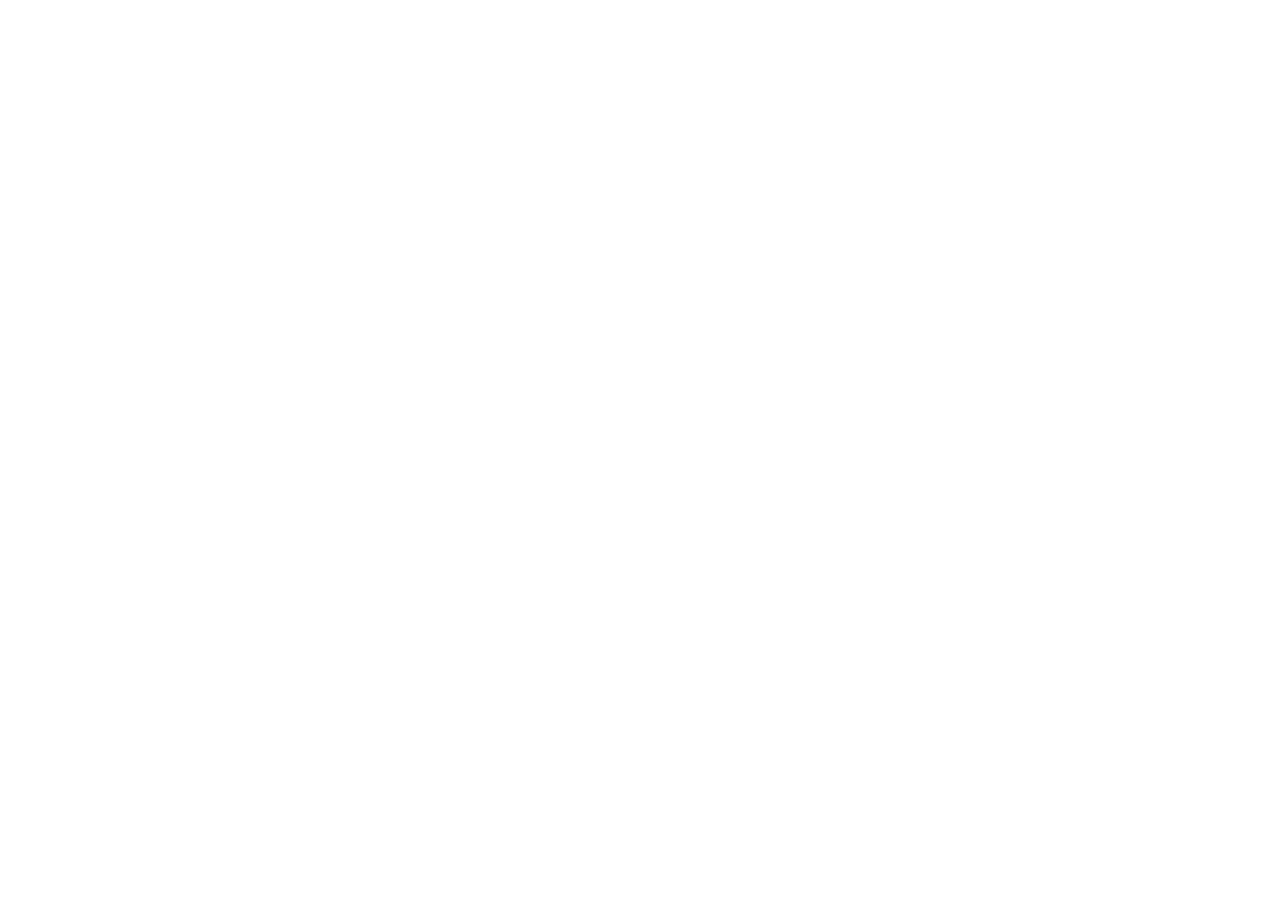
==== Projeto04-TelaLogin/index.html @ ea3cf7c1 "Tela login" ====
<!DOCTYPE html>
<html lang="en">
<head>
    <meta charset="UTF-8">
    <meta name="viewport" content="width=device-width, initial-scale=1.0">
    <title>Document</title>
</head>
<body>
    
</body>
</html>
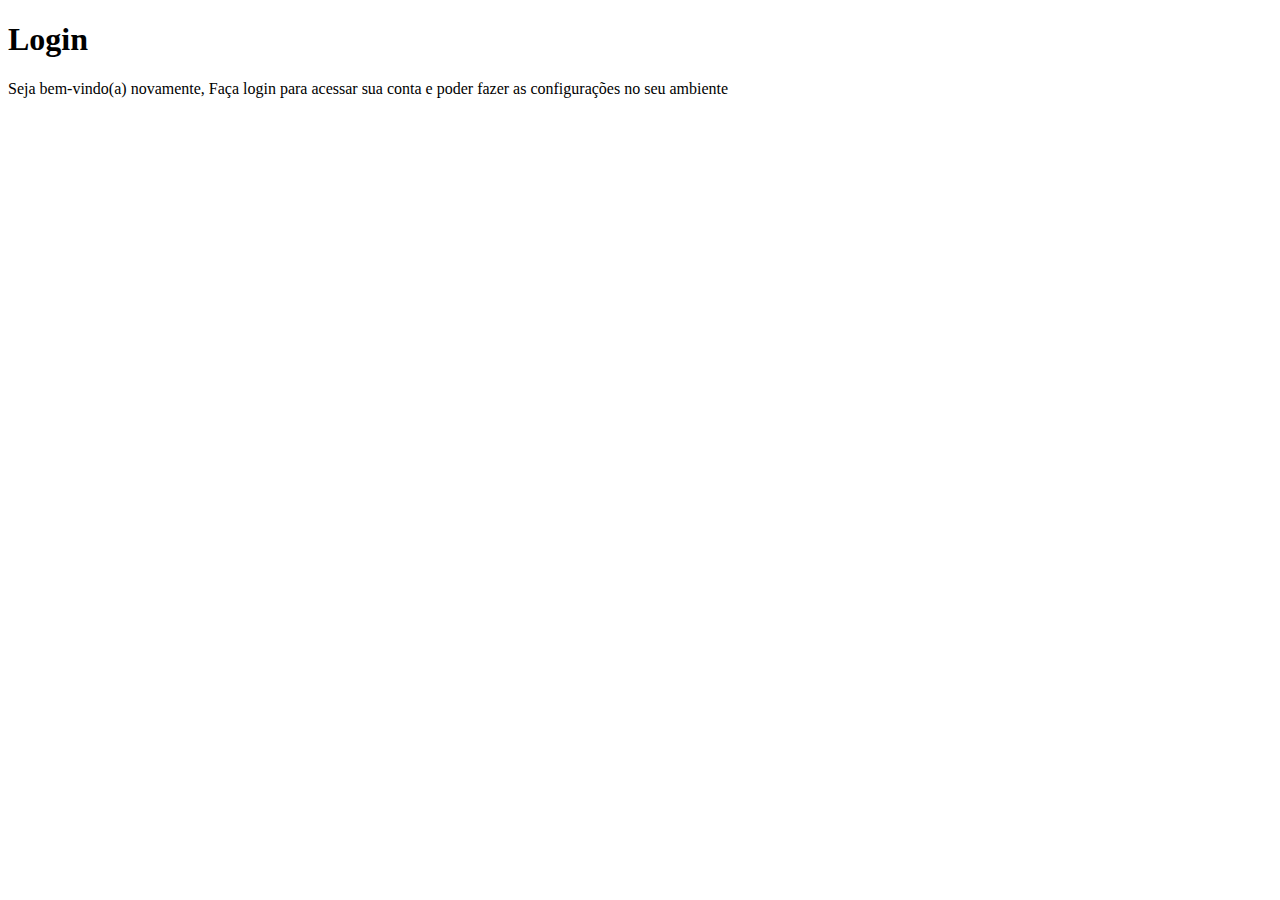
==== commit 625edf8e: "estrutura do projeto criada" ====
--- a/Projeto04-TelaLogin/index.html
+++ b/Projeto04-TelaLogin/index.html
@@ -1,11 +1,25 @@
 <!DOCTYPE html>
-<html lang="en">
+<html lang="pt-br">
 <head>
     <meta charset="UTF-8">
     <meta name="viewport" content="width=device-width, initial-scale=1.0">
-    <title>Document</title>
+    <title>Login</title>
+    <link rel="stylesheet" href="estilos/style.css">
 </head>
 <body>
+    <main>
+        <section id="login">
+            <div id="imagem">
+
+            </div>
+            <div id="formulario">
+                <h1>Login</h1>
+                <p>Seja bem-vindo(a) novamente, Faça login para acessar sua conta e poder fazer as configurações no seu ambiente </p>
+                <form action="login.php" method="post"></form>
+
+            </div>
+        </section>
+    </main>
     
 </body>
 </html>--- a/Projeto04-TelaLogin/estilos/style.css
+++ b/Projeto04-TelaLogin/estilos/style.css
@@ -0,0 +1,9 @@
+@charset "UTF-8";
+
+/*Paleta
+cor1:#464112
+cor2:#39310e
+cor3:#2d2109
+cor4:#201105
+cor5:#130100
+*/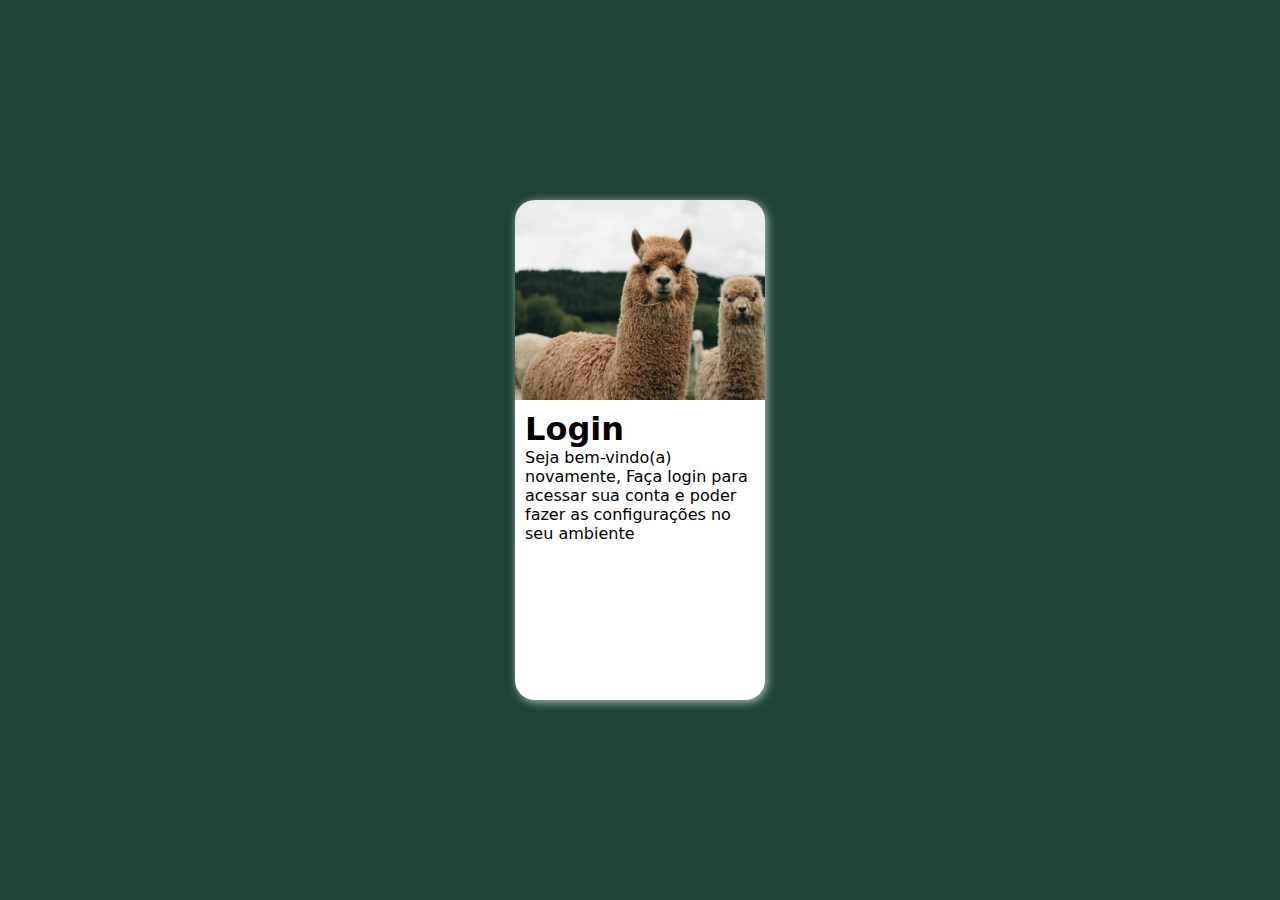
==== commit 2d0dedb1: "Mobile firts pronto" ====
--- a/Projeto04-TelaLogin/index.html
+++ b/Projeto04-TelaLogin/index.html
@@ -5,21 +5,27 @@
     <meta name="viewport" content="width=device-width, initial-scale=1.0">
     <title>Login</title>
     <link rel="stylesheet" href="estilos/style.css">
+    <link href="https://fonts.googleapis.com/css2?family=Material+Symbols+Outlined" rel="stylesheet" />
 </head>
 <body>
     <main>
         <section id="login">
             <div id="imagem">
-
+                
             </div>
             <div id="formulario">
                 <h1>Login</h1>
                 <p>Seja bem-vindo(a) novamente, Faça login para acessar sua conta e poder fazer as configurações no seu ambiente </p>
-                <form action="login.php" method="post"></form>
+                <form action="login.php" method="post">
+
+                </form>
 
             </div>
         </section>
     </main>
+    <script>
+       
+    </script>
     
 </body>
 </html>--- a/Projeto04-TelaLogin/estilos/style.css
+++ b/Projeto04-TelaLogin/estilos/style.css
@@ -1,9 +1,49 @@
 @charset "UTF-8";
 
 /*Paleta
-cor1:#464112
-cor2:#39310e
-cor3:#2d2109
-cor4:#201105
-cor5:#130100
-*/+cor1:#204437
+cor2:#365b4d
+cor3:#4c7163
+cor4: #618878
+cor5: #779e8e
+*/
+*{
+    font-family: system-ui, -apple-system, BlinkMacSystemFont, 'Segoe UI', Roboto, Oxygen, Ubuntu, Cantarell, 'Open Sans', 'Helvetica Neue', sans-serif;
+    padding: 0px;
+    margin: 0px;
+    box-sizing: border-box;
+
+}
+body,html{
+    background-color:#204437 ;
+    height: 100vh;
+    width: 100vw;
+}
+main{
+    height: 100vh;
+    width: 100vw;
+    position: relative;
+}
+section#login{
+    position: absolute;/*para centraizar*/
+    top: 50%;
+    left: 50%;
+    transform: translate(-50%,-50%);/*para centraizar*/
+    background-color: white;
+    width: 250px;
+    height: 500px;
+    border-radius: 20px;
+    overflow: hidden;
+    box-shadow: 2px 2px 10px rgba(255, 255, 255, 0.644)
+}
+section#login > div#imagem{
+    display: block;
+    background: #204437 url(../imagens/imagemIena.jpg) no-repeat;
+    background-size: cover;
+    background-position: top center;
+    height: 200px;
+}
+section#login > div#formulario{
+    display: block;
+    padding: 10px;
+}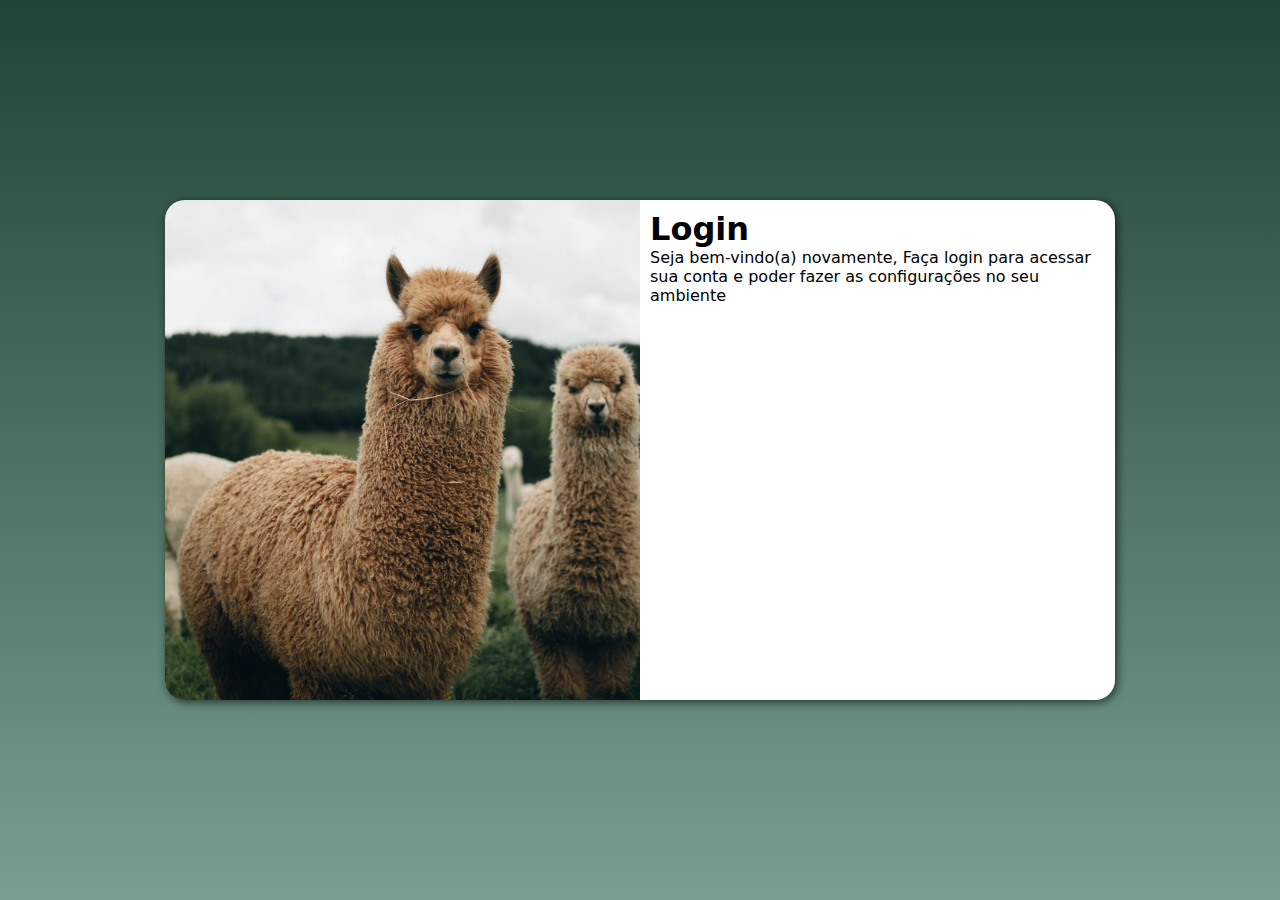
==== commit a9647ac2: "Media Query 100%" ====
--- a/Projeto04-TelaLogin/index.html
+++ b/Projeto04-TelaLogin/index.html
@@ -5,7 +5,8 @@
     <meta name="viewport" content="width=device-width, initial-scale=1.0">
     <title>Login</title>
     <link rel="stylesheet" href="estilos/style.css">
-    <link href="https://fonts.googleapis.com/css2?family=Material+Symbols+Outlined" rel="stylesheet" />
+    <link rel="stylesheet" href="estilos/media-query.css">
+
 </head>
 <body>
     <main>
--- a/Projeto04-TelaLogin/estilos/style.css
+++ b/Projeto04-TelaLogin/estilos/style.css
@@ -15,7 +15,7 @@
 
 }
 body,html{
-    background-color:#204437 ;
+    background-image: linear-gradient(to bottom, #204437, #365b4d,#4c7163,#618878, #779e8e);
     height: 100vh;
     width: 100vw;
 }
@@ -34,7 +34,10 @@
     height: 500px;
     border-radius: 20px;
     overflow: hidden;
-    box-shadow: 2px 2px 10px rgba(255, 255, 255, 0.644)
+    box-shadow: 2px 2px 10px rgba(0, 0, 0, 0.644);
+
+    transition: width 1s, height 1s; /*animação quando vai crescendo*/
+    transition-timing-function: ease;
 }
 section#login > div#imagem{
     display: block;
--- a/Projeto04-TelaLogin/estilos/media-query.css
+++ b/Projeto04-TelaLogin/estilos/media-query.css
@@ -0,0 +1,39 @@
+@charset "UTF-8";
+
+@media screen and(min-width:768px) and (max-width:1024px){
+    body{
+        background-image: linear-gradient(to bottom, #204437, #365b4d,#4c7163,#618878, #779e8e);
+       }
+    section#login{
+        width: 80vw;
+        background-color: rgb(0, 255, 255);
+    }
+    section#login > div#imagem{
+        float: left;
+        width: 30%;
+        height: 100%;
+    }
+    section#login >div#formulario{
+        float: right;
+        width: 70%;
+    }
+
+}
+@media screen and (min-width: 1025px){
+   body{
+    background-image: linear-gradient(to bottom, #204437, #365b4d,#4c7163,#618878, #779e8e);
+   }
+    section#login{
+        width: 950px;
+    }
+    section#login > div#imagem{
+        float: left;
+        width: 50%;
+        height: 100%;
+    }
+    section#login > div#formulario{
+        float: right;
+        width: 50%;
+    }
+    
+}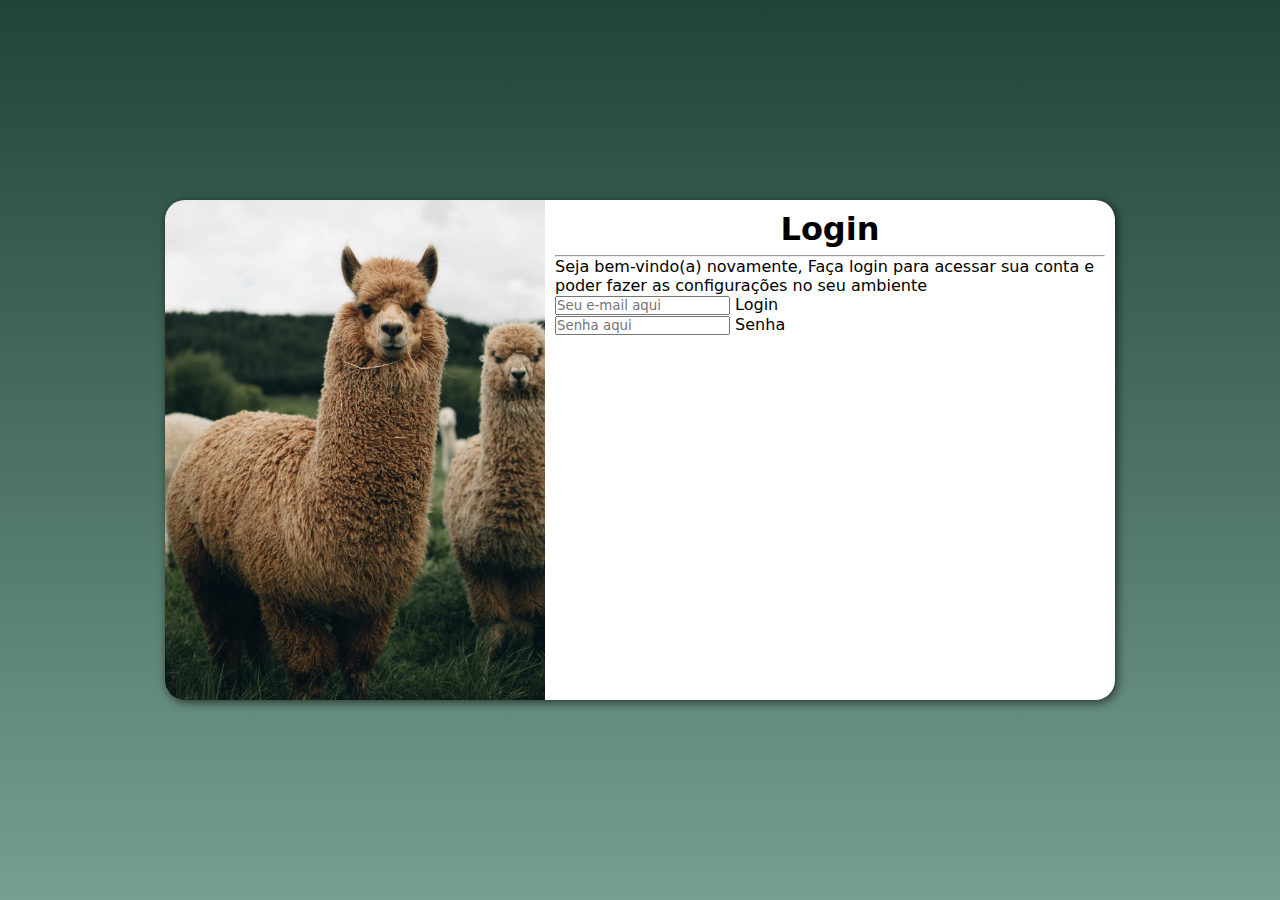
==== commit fd9c21e5: "espaço login" ====
--- a/Projeto04-TelaLogin/index.html
+++ b/Projeto04-TelaLogin/index.html
@@ -16,10 +16,24 @@
             </div>
             <div id="formulario">
                 <h1>Login</h1>
+                <hr>
                 <p>Seja bem-vindo(a) novamente, Faça login para acessar sua conta e poder fazer as configurações no seu ambiente </p>
                 <form action="login.php" method="post">
+                    <div class="campo"> 
+                        
+                        <input type="email" name="login" id="ilogin" placeholder="Seu e-mail aqui">
+                        <label for="ilogin">Login</label>
+
+                    </div>
+                    <div class="campo"> 
+                        
+                        <input type="password" name="senha" id="isenha" placeholder="Senha aqui">
+                        <label for="isenha">Senha</label>
+
+                    </div>
 
                 </form>
+               
 
             </div>
         </section>
--- a/Projeto04-TelaLogin/estilos/style.css
+++ b/Projeto04-TelaLogin/estilos/style.css
@@ -49,4 +49,13 @@
 section#login > div#formulario{
     display: block;
     padding: 10px;
-}+
+}
+div#formulario>h1{
+    text-align: center;
+    padding-bottom: 7px;   
+}
+div#formulario>p{
+    font-size: 0.8em;
+}
+
--- a/Projeto04-TelaLogin/estilos/media-query.css
+++ b/Projeto04-TelaLogin/estilos/media-query.css
@@ -1,6 +1,6 @@
 @charset "UTF-8";
 
-@media screen and(min-width:768px) and (max-width:1024px){
+@media screen and(min-width:768px) and (max-width:992px){
     body{
         background-image: linear-gradient(to bottom, #204437, #365b4d,#4c7163,#618878, #779e8e);
        }
@@ -19,7 +19,7 @@
     }
 
 }
-@media screen and (min-width: 1025px){
+@media screen and (min-width: 992px){
    body{
     background-image: linear-gradient(to bottom, #204437, #365b4d,#4c7163,#618878, #779e8e);
    }
@@ -28,12 +28,18 @@
     }
     section#login > div#imagem{
         float: left;
-        width: 50%;
+        width: 40%;
         height: 100%;
     }
     section#login > div#formulario{
         float: right;
-        width: 50%;
+        width: 60%;
+    }
+    div#formulario>h1{
+        font-size: 2em;  
+    }
+    div#formulario>p{
+        font-size: 1em;
     }
     
 }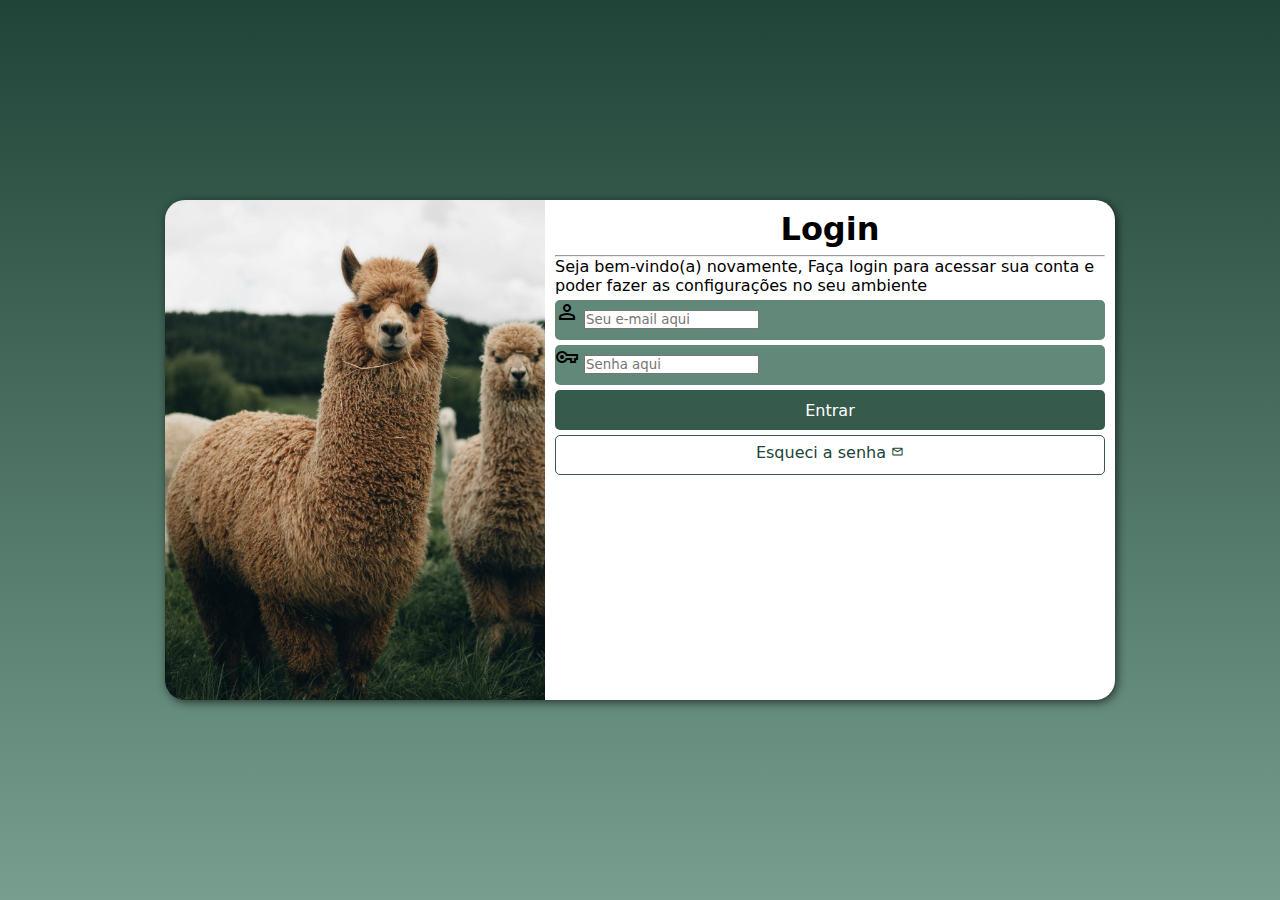
==== commit 8a6485d2: "upgrade de estilos no form" ====
--- a/Projeto04-TelaLogin/index.html
+++ b/Projeto04-TelaLogin/index.html
@@ -6,6 +6,8 @@
     <title>Login</title>
     <link rel="stylesheet" href="estilos/style.css">
     <link rel="stylesheet" href="estilos/media-query.css">
+
+    <link href="https://fonts.googleapis.com/css2?family=Material+Symbols+Outlined" rel="stylesheet" />
 
 </head>
 <body>
@@ -18,19 +20,22 @@
                 <h1>Login</h1>
                 <hr>
                 <p>Seja bem-vindo(a) novamente, Faça login para acessar sua conta e poder fazer as configurações no seu ambiente </p>
-                <form action="login.php" method="post">
+                <form action="login.php" method="post" autocomplete="on">
                     <div class="campo"> 
-                        
-                        <input type="email" name="login" id="ilogin" placeholder="Seu e-mail aqui">
-                        <label for="ilogin">Login</label>
+                        <span class="material-symbols-outlined">person</span>
+                        <input type="email" name="login" id="ilogin" placeholder="Seu e-mail aqui" autocomplete="email" required maxlength="25">
+                        <label for="ilogin"></label>
 
                     </div>
                     <div class="campo"> 
-                        
-                        <input type="password" name="senha" id="isenha" placeholder="Senha aqui">
-                        <label for="isenha">Senha</label>
+                        <span class="material-symbols-outlined">vpn_key</span>
+                        <input type="password" name="senha" id="isenha" placeholder="Senha aqui" autocomplete="current-password" required minlength="8" maxlength="20">
+                        <label for="isenha"></label>
+                    </div>
 
-                    </div>
+                    <input type="submit" value="Entrar">
+                    <a href="#" class="botao">Esqueci a senha  <span class="material-symbols-outlined">mail</span></a>
+
 
                 </form>
                
--- a/Projeto04-TelaLogin/estilos/style.css
+++ b/Projeto04-TelaLogin/estilos/style.css
@@ -58,4 +58,46 @@
 div#formulario>p{
     font-size: 0.8em;
 }
+div.campo{
+    background-color: #618878;
+    width: 100%;
+    height: 40px;
+    border-radius: 5px;
+    margin: 5px 0px;
+}
+form > input[type=submit]{
+    display: block;
+    font-size: 1em;
+    width: 100%;
+    height: 40px;
+    background-color:#365b4d ;
+    color: white;
+    border: none;
+    border-radius: 5px;
+    cursor: pointer;
+}
+form > input[type=submit]:hover{
+    background-color: #204437 ;
+}
+a.botao{
+    display: block;
+    text-align: center;
+    font-size: 1em;
+    width: 100%;
+    height: 40px;
+    background-color: white;
+    padding-top: 7px;
+    color: #204437;
+    border: 1px solid #365b4d;
+    border-radius: 5px;
+    text-decoration: none;
+    margin-top: 5px;
 
+}
+a.botao:hover{
+    background-color:#71ebbe ;
+}
+a.botao>span{
+    font-size: 0.8em;
+}
+
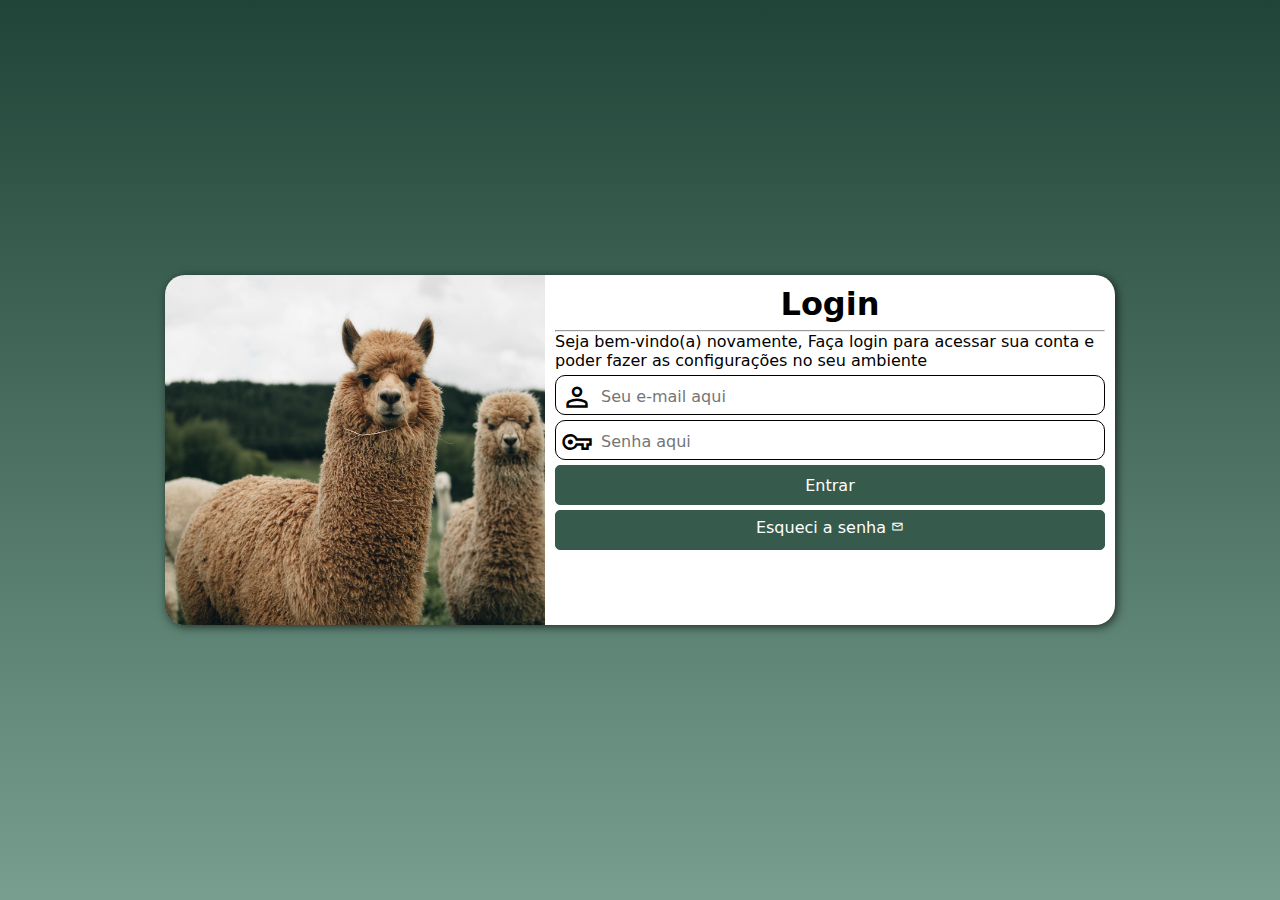
==== commit 4738c0ce: "atualização tamanho" ====
--- a/Projeto04-TelaLogin/index.html
+++ b/Projeto04-TelaLogin/index.html
@@ -33,7 +33,7 @@
                         <label for="isenha"></label>
                     </div>
 
-                    <input type="submit" value="Entrar">
+                    <input type="submit" value="Entrar" class="entrar">
                     <a href="#" class="botao">Esqueci a senha  <span class="material-symbols-outlined">mail</span></a>
 
 
--- a/Projeto04-TelaLogin/estilos/style.css
+++ b/Projeto04-TelaLogin/estilos/style.css
@@ -59,11 +59,30 @@
     font-size: 0.8em;
 }
 div.campo{
-    background-color: #618878;
+    
+    border: 1px solid black;
     width: 100%;
     height: 40px;
-    border-radius: 5px;
+    border-radius: 10px;
     margin: 5px 0px;
+    
+}
+div.campo > span{
+    font-size: 2em;
+    width: 40px;
+    padding: 5px;
+}
+div.campo > input{
+    background-color: #ffffff;
+    font-size: 1em;
+    height: 91%;
+    border-radius: 8px;
+    width: calc(100% - 47px);
+    transform: translateY(-12px);
+    color: white;
+    border: 0px;
+    color: black;
+    
 }
 form > input[type=submit]{
     display: block;
@@ -75,9 +94,11 @@
     border: none;
     border-radius: 5px;
     cursor: pointer;
+    border: 1px solid #365b4d;
 }
 form > input[type=submit]:hover{
-    background-color: #204437 ;
+    background-color: #71ebbe ;
+    color: black;
 }
 a.botao{
     display: block;
@@ -85,9 +106,9 @@
     font-size: 1em;
     width: 100%;
     height: 40px;
-    background-color: white;
+    background-color:#365b4d ;
     padding-top: 7px;
-    color: #204437;
+    color: white;
     border: 1px solid #365b4d;
     border-radius: 5px;
     text-decoration: none;
@@ -96,6 +117,7 @@
 }
 a.botao:hover{
     background-color:#71ebbe ;
+    color: black;
 }
 a.botao>span{
     font-size: 0.8em;
--- a/Projeto04-TelaLogin/estilos/media-query.css
+++ b/Projeto04-TelaLogin/estilos/media-query.css
@@ -19,12 +19,13 @@
     }
 
 }
-@media screen and (min-width: 992px){
+@media screen and (min-width: 762px){
    body{
     background-image: linear-gradient(to bottom, #204437, #365b4d,#4c7163,#618878, #779e8e);
    }
     section#login{
         width: 950px;
+        height: 350px;
     }
     section#login > div#imagem{
         float: left;
@@ -41,5 +42,11 @@
     div#formulario>p{
         font-size: 1em;
     }
+    div.campo > input{
+        transform: translateY(-11px);
+       
+       
+    }
+    
     
 }